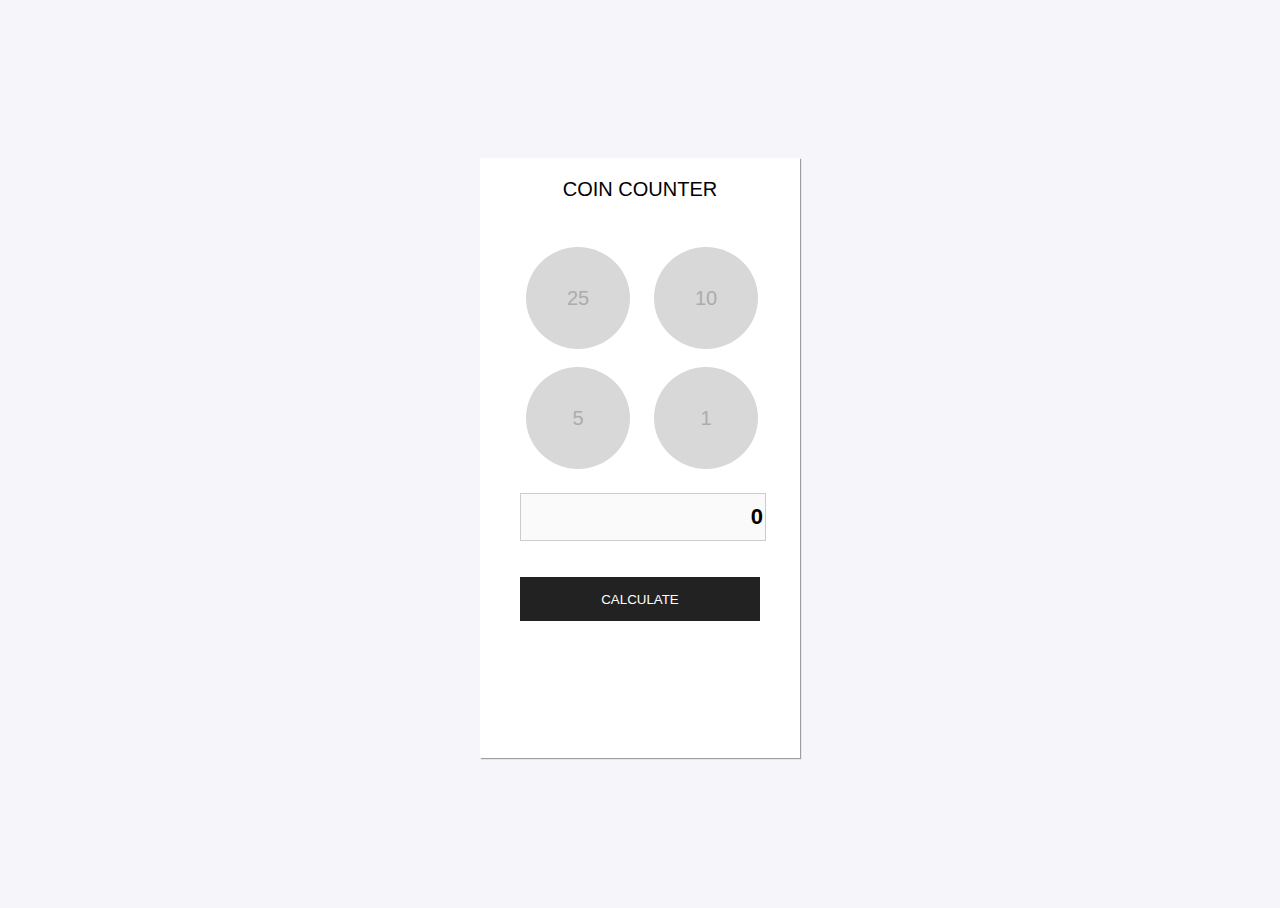
==== index.html @ e3050b5e "add coin.js to handle coin object. CSS style need media query coin-calculator.js is done, need unit " ====
<!DOCTYPE html>
<html lang="en">
<head>
    <meta charset="UTF-8" name="viewport" content="width=device-width, height=device-height, initial-scale=1.0">
    <title>Coin Calculator</title>
    <link rel="stylesheet" href="style.css">
</head>
<body>
<div id="container">
    <div id="calculator">
        <p class="center font-san">COIN COUNTER</p>
        <div id="coins" style="width: 240px; margin: 0 auto">
            <ul>
                <li>
                    <div style="display: inline-block; position: relative">
                        <input id="coin-1" class="circle font-san coin-size" value="25">
                        <span id="coin-1-notification" class="notification">0</span>
                    </div>
                </li>
                <li>
                    <div style="display: inline-block; position: relative">
                        <input id="coin-2" class="circle font-san coin-size" value="5">
                        <span id="coin-2-notification" class="notification">0</span>
                    </div>
                </li>
                <li>
                    <div style="display: inline-block; position: relative">
                        <input id="coin-3" class="circle font-san coin-size" value="10">
                        <span id="coin-3-notification" class="notification">0</span>
                    </div>
                </li>
                <li>
                    <div style="display: inline-block; position: relative">
                        <input id="coin-4" class="circle font-san coin-size" value="1">
                        <span id="coin-4-notification" class="notification">0</span>
                    </div>
                </li>
            </ul>
            <div>
                <input id="total-coin" value="0" type="text" pattern="[0-9]*">
            </div>
            <br />
            <br />
            <button id="calculate-button">CALCULATE</button>
        </div>
    </div>
</div>
</body>
<script src="js/coin.js"></script>
<script src="js/coin-calculator.js"></script>
</html>
---- style.css ----
html, body {
    height: 100%;
    background-color: #F6F5FA;
}

ul {
    columns: 2;
    float: left;
    padding: 0;
    list-style: none outside none;
}

li {
    float: left;
    display: block;
    width: 100px;
    height: 100px;
    margin: 10px 6px;
}

#container {
    position: relative;
    width: 100%;
    height: 100%;
}

#calculator {
    position: absolute;
    top: 50%;
    left: 50%;
    transform: translate(-50%, -50%);
    box-shadow: 1px 1px 1px 0 rgba(70,70,70,0.5);
    background-color: #ffffff;
    width: 320px;
    height: 600px;
}

#total-coin {
    width: 100%;
    height: 44px;
    font-size: 22px;
    text-align: right;
    font-weight: bold;
    background-color: #FAFAFA;
    outline: none;
    border: 1px solid #ccc;
}

#calculate-button {
    background-color: #222222;
    text-align: center;
    color: white;
    border: none;
    width: 100%;
    height: 44px;
}

.center {
    text-align: center;
}

.font-san {
    font-family: Arial, Helvetica, sans-serif;
    font-size: 20px;
}

.circle {
    width: 100px;
    height: 100px;
    border-radius: 50%;
    border-width: 0;
    background-color: #D8D8D8;
}

.coin-size {
    outline: none;
    border: none;
    text-align: center;
    color: #ACACAC;
}

.notification {
    top: 1px;
    right: 1px;
    width: 24px;
    height: 24px;
    border-radius: 50%;
    line-height: 25px;
    background-color: black;
    color: white;
    text-align: center;
    position: absolute;
    font-family: Arial, Helvetica, sans-serif;
}
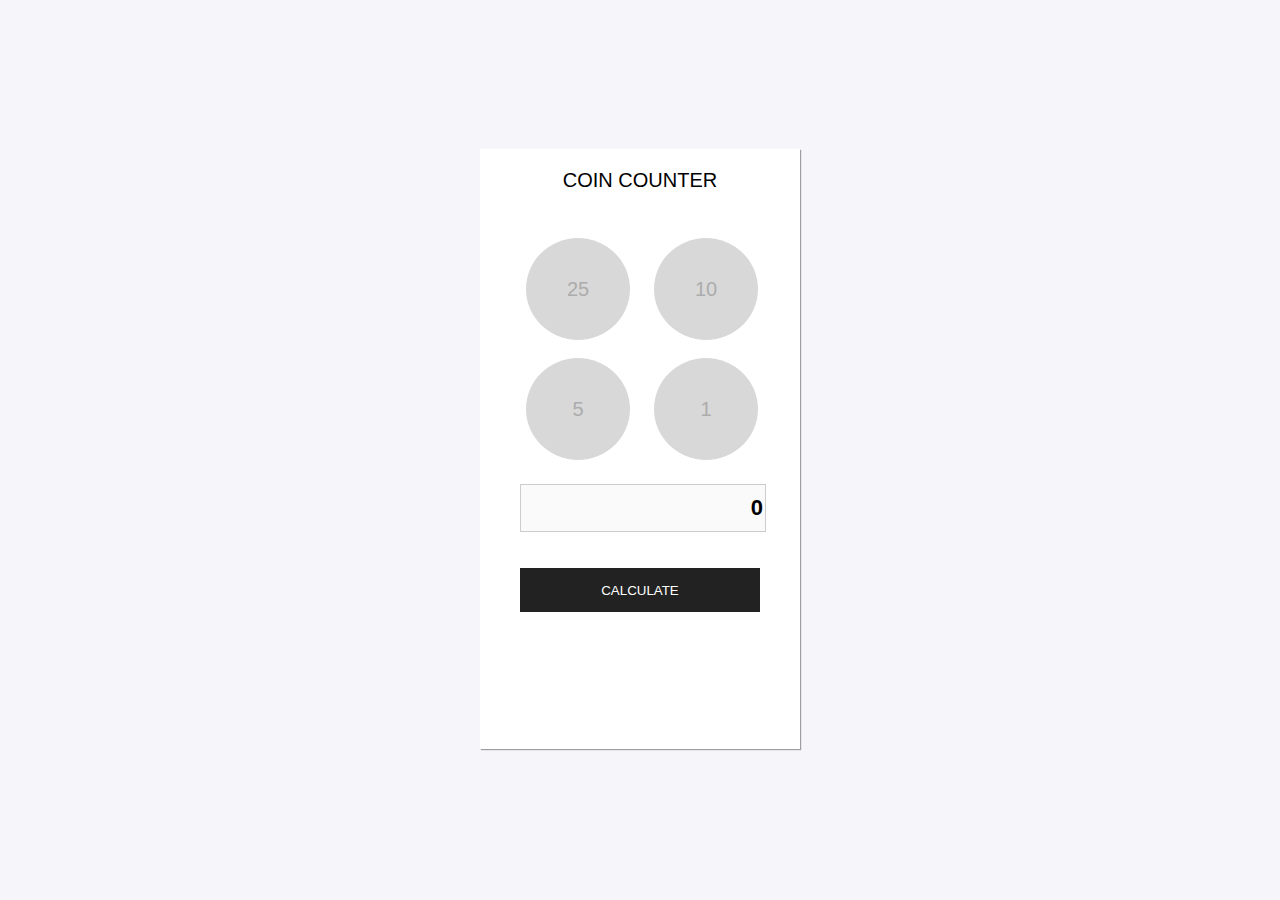
==== commit 7c97a1dd: "minor visual update" ====
--- a/index.html
+++ b/index.html
@@ -1,7 +1,7 @@
 <!DOCTYPE html>
 <html lang="en">
 <head>
-    <meta charset="UTF-8" name="viewport" content="width=device-width, height=device-height, initial-scale=1.0">
+    <meta name="viewport" content="width=device-width, initial-scale=1">
     <title>Coin Calculator</title>
     <link rel="stylesheet" href="style.css">
 </head>
@@ -9,7 +9,7 @@
 <div id="container">
     <div id="calculator">
         <p class="center font-san">COIN COUNTER</p>
-        <div id="coins" style="width: 240px; margin: 0 auto">
+        <div id="coins" class="coin-container">
             <ul>
                 <li>
                     <div style="display: inline-block; position: relative">
--- a/style.css
+++ b/style.css
@@ -1,5 +1,5 @@
 html, body {
-    height: 100%;
+    height: 99%;
     background-color: #F6F5FA;
 }
 
@@ -91,4 +91,22 @@
     text-align: center;
     position: absolute;
     font-family: Arial, Helvetica, sans-serif;
-}+}
+
+.coin-container {
+    width: 240px;
+    margin: 0 auto;
+}
+
+@media only screen and (max-device-width: 480px) {
+    #calculator {
+        position: absolute;
+        top: 50%;
+        left: 50%;
+        transform: translate(-50%, -50%);
+        box-shadow: 1px 1px 1px 0 rgba(70,70,70,0.5);
+        background-color: #ffffff;
+        width: 100%;
+        height: 100%;
+    }
+}
